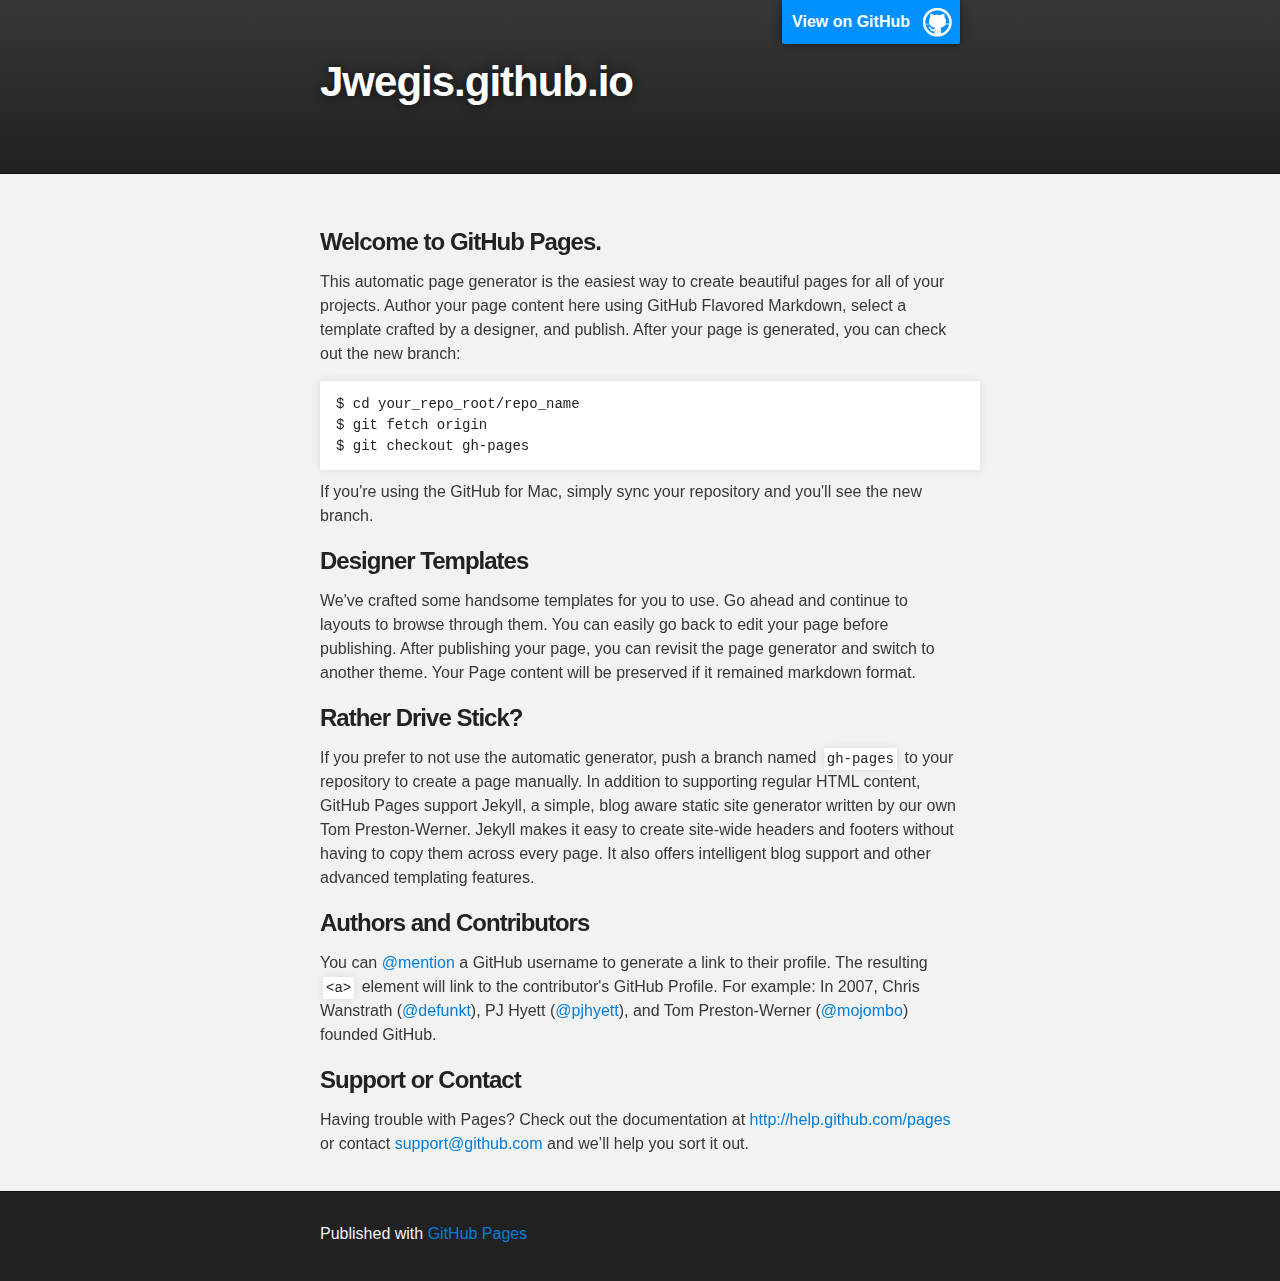
==== index.html @ a3d14d0a "Replace master branch with page content via GitHub" ====
<!DOCTYPE html>
<html>

  <head>
    <meta charset='utf-8' />
    <meta http-equiv="X-UA-Compatible" content="chrome=1" />
    <meta name="description" content="Jwegis.github.io : " />

    <link rel="stylesheet" type="text/css" media="screen" href="stylesheets/stylesheet.css">

    <title>Jwegis.github.io</title>
  </head>

  <body>

    <!-- HEADER -->
    <div id="header_wrap" class="outer">
        <header class="inner">
          <a id="forkme_banner" href="https://github.com/jwegis">View on GitHub</a>

          <h1 id="project_title">Jwegis.github.io</h1>
          <h2 id="project_tagline"></h2>

        </header>
    </div>

    <!-- MAIN CONTENT -->
    <div id="main_content_wrap" class="outer">
      <section id="main_content" class="inner">
        <h3>
<a name="welcome-to-github-pages" class="anchor" href="#welcome-to-github-pages"><span class="octicon octicon-link"></span></a>Welcome to GitHub Pages.</h3>

<p>This automatic page generator is the easiest way to create beautiful pages for all of your projects. Author your page content here using GitHub Flavored Markdown, select a template crafted by a designer, and publish. After your page is generated, you can check out the new branch:</p>

<pre><code>$ cd your_repo_root/repo_name
$ git fetch origin
$ git checkout gh-pages
</code></pre>

<p>If you're using the GitHub for Mac, simply sync your repository and you'll see the new branch.</p>

<h3>
<a name="designer-templates" class="anchor" href="#designer-templates"><span class="octicon octicon-link"></span></a>Designer Templates</h3>

<p>We've crafted some handsome templates for you to use. Go ahead and continue to layouts to browse through them. You can easily go back to edit your page before publishing. After publishing your page, you can revisit the page generator and switch to another theme. Your Page content will be preserved if it remained markdown format.</p>

<h3>
<a name="rather-drive-stick" class="anchor" href="#rather-drive-stick"><span class="octicon octicon-link"></span></a>Rather Drive Stick?</h3>

<p>If you prefer to not use the automatic generator, push a branch named <code>gh-pages</code> to your repository to create a page manually. In addition to supporting regular HTML content, GitHub Pages support Jekyll, a simple, blog aware static site generator written by our own Tom Preston-Werner. Jekyll makes it easy to create site-wide headers and footers without having to copy them across every page. It also offers intelligent blog support and other advanced templating features.</p>

<h3>
<a name="authors-and-contributors" class="anchor" href="#authors-and-contributors"><span class="octicon octicon-link"></span></a>Authors and Contributors</h3>

<p>You can <a href="https://github.com/blog/821" class="user-mention">@mention</a> a GitHub username to generate a link to their profile. The resulting <code>&lt;a&gt;</code> element will link to the contributor's GitHub Profile. For example: In 2007, Chris Wanstrath (<a href="https://github.com/defunkt" class="user-mention">@defunkt</a>), PJ Hyett (<a href="https://github.com/pjhyett" class="user-mention">@pjhyett</a>), and Tom Preston-Werner (<a href="https://github.com/mojombo" class="user-mention">@mojombo</a>) founded GitHub.</p>

<h3>
<a name="support-or-contact" class="anchor" href="#support-or-contact"><span class="octicon octicon-link"></span></a>Support or Contact</h3>

<p>Having trouble with Pages? Check out the documentation at <a href="http://help.github.com/pages">http://help.github.com/pages</a> or contact <a href="mailto:support@github.com">support@github.com</a> and we’ll help you sort it out.</p>
      </section>
    </div>

    <!-- FOOTER  -->
    <div id="footer_wrap" class="outer">
      <footer class="inner">
        <p>Published with <a href="http://pages.github.com">GitHub Pages</a></p>
      </footer>
    </div>

    

  </body>
</html>
---- stylesheets/stylesheet.css ----
/*******************************************************************************
Slate Theme for GitHub Pages
by Jason Costello, @jsncostello
*******************************************************************************/

@import url(pygment_trac.css);

/*******************************************************************************
MeyerWeb Reset
*******************************************************************************/

html, body, div, span, applet, object, iframe,
h1, h2, h3, h4, h5, h6, p, blockquote, pre,
a, abbr, acronym, address, big, cite, code,
del, dfn, em, img, ins, kbd, q, s, samp,
small, strike, strong, sub, sup, tt, var,
b, u, i, center,
dl, dt, dd, ol, ul, li,
fieldset, form, label, legend,
table, caption, tbody, tfoot, thead, tr, th, td,
article, aside, canvas, details, embed,
figure, figcaption, footer, header, hgroup,
menu, nav, output, ruby, section, summary,
time, mark, audio, video {
  margin: 0;
  padding: 0;
  border: 0;
  font: inherit;
  vertical-align: baseline;
}

/* HTML5 display-role reset for older browsers */
article, aside, details, figcaption, figure,
footer, header, hgroup, menu, nav, section {
  display: block;
}

ol, ul {
  list-style: none;
}

blockquote, q {
}

table {
  border-collapse: collapse;
  border-spacing: 0;
}

/*******************************************************************************
Theme Styles
*******************************************************************************/

body {
  box-sizing: border-box;
  color:#373737;
  background: #212121;
  font-size: 16px;
  font-family: 'Myriad Pro', Calibri, Helvetica, Arial, sans-serif;
  line-height: 1.5;
  -webkit-font-smoothing: antialiased;
}

h1, h2, h3, h4, h5, h6 {
  margin: 10px 0;
  font-weight: 700;
  color:#222222;
  font-family: 'Lucida Grande', 'Calibri', Helvetica, Arial, sans-serif;
  letter-spacing: -1px;
}

h1 {
  font-size: 36px;
  font-weight: 700;
}

h2 {
  padding-bottom: 10px;
  font-size: 32px;
  background: url('../images/bg_hr.png') repeat-x bottom;
}

h3 {
  font-size: 24px;
}

h4 {
  font-size: 21px;
}

h5 {
  font-size: 18px;
}

h6 {
  font-size: 16px;
}

p {
  margin: 10px 0 15px 0;
}

footer p {
  color: #f2f2f2;
}

a {
  text-decoration: none;
  color: #007edf;
  text-shadow: none;

  transition: color 0.5s ease;
  transition: text-shadow 0.5s ease;
  -webkit-transition: color 0.5s ease;
  -webkit-transition: text-shadow 0.5s ease;
  -moz-transition: color 0.5s ease;
  -moz-transition: text-shadow 0.5s ease;
  -o-transition: color 0.5s ease;
  -o-transition: text-shadow 0.5s ease;
  -ms-transition: color 0.5s ease;
  -ms-transition: text-shadow 0.5s ease;
}

#main_content a:hover {
  color: #0069ba;
  text-shadow: #0090ff 0px 0px 2px;
}

footer a:hover {
  color: #43adff;
  text-shadow: #0090ff 0px 0px 2px;
}

em {
  font-style: italic;
}

strong {
  font-weight: bold;
}

img {
  position: relative;
  margin: 0 auto;
  max-width: 739px;
  padding: 5px;
  margin: 10px 0 10px 0;
  border: 1px solid #ebebeb;

  box-shadow: 0 0 5px #ebebeb;
  -webkit-box-shadow: 0 0 5px #ebebeb;
  -moz-box-shadow: 0 0 5px #ebebeb;
  -o-box-shadow: 0 0 5px #ebebeb;
  -ms-box-shadow: 0 0 5px #ebebeb;
}

pre, code {
  width: 100%;
  color: #222;
  background-color: #fff;

  font-family: Monaco, "Bitstream Vera Sans Mono", "Lucida Console", Terminal, monospace;
  font-size: 14px;

  border-radius: 2px;
  -moz-border-radius: 2px;
  -webkit-border-radius: 2px;



}

pre {
  width: 100%;
  padding: 10px;
  box-shadow: 0 0 10px rgba(0,0,0,.1);
  overflow: auto;
}

code {
  padding: 3px;
  margin: 0 3px;
  box-shadow: 0 0 10px rgba(0,0,0,.1);
}

pre code {
  display: block;
  box-shadow: none;
}

blockquote {
  color: #666;
  margin-bottom: 20px;
  padding: 0 0 0 20px;
  border-left: 3px solid #bbb;
}

ul, ol, dl {
  margin-bottom: 15px
}

ul li {
  list-style: inside;
  padding-left: 20px;
}

ol li {
  list-style: decimal inside;
  padding-left: 20px;
}

dl dt {
  font-weight: bold;
}

dl dd {
  padding-left: 20px;
  font-style: italic;
}

dl p {
  padding-left: 20px;
  font-style: italic;
}

hr {
  height: 1px;
  margin-bottom: 5px;
  border: none;
  background: url('../images/bg_hr.png') repeat-x center;
}

table {
  border: 1px solid #373737;
  margin-bottom: 20px;
  text-align: left;
 }

th {
  font-family: 'Lucida Grande', 'Helvetica Neue', Helvetica, Arial, sans-serif;
  padding: 10px;
  background: #373737;
  color: #fff;
 }

td {
  padding: 10px;
  border: 1px solid #373737;
 }

form {
  background: #f2f2f2;
  padding: 20px;
}

img {
  width: 100%;
  max-width: 100%;
}

/*******************************************************************************
Full-Width Styles
*******************************************************************************/

.outer {
  width: 100%;
}

.inner {
  position: relative;
  max-width: 640px;
  padding: 20px 10px;
  margin: 0 auto;
}

#forkme_banner {
  display: block;
  position: absolute;
  top:0;
  right: 10px;
  z-index: 10;
  padding: 10px 50px 10px 10px;
  color: #fff;
  background: url('../images/blacktocat.png') #0090ff no-repeat 95% 50%;
  font-weight: 700;
  box-shadow: 0 0 10px rgba(0,0,0,.5);
  border-bottom-left-radius: 2px;
  border-bottom-right-radius: 2px;
}

#header_wrap {
  background: #212121;
  background: -moz-linear-gradient(top, #373737, #212121);
  background: -webkit-linear-gradient(top, #373737, #212121);
  background: -ms-linear-gradient(top, #373737, #212121);
  background: -o-linear-gradient(top, #373737, #212121);
  background: linear-gradient(top, #373737, #212121);
}

#header_wrap .inner {
  padding: 50px 10px 30px 10px;
}

#project_title {
  margin: 0;
  color: #fff;
  font-size: 42px;
  font-weight: 700;
  text-shadow: #111 0px 0px 10px;
}

#project_tagline {
  color: #fff;
  font-size: 24px;
  font-weight: 300;
  background: none;
  text-shadow: #111 0px 0px 10px;
}

#downloads {
  position: absolute;
  width: 210px;
  z-index: 10;
  bottom: -40px;
  right: 0;
  height: 70px;
  background: url('../images/icon_download.png') no-repeat 0% 90%;
}

.zip_download_link {
  display: block;
  float: right;
  width: 90px;
  height:70px;
  text-indent: -5000px;
  overflow: hidden;
  background: url(../images/sprite_download.png) no-repeat bottom left;
}

.tar_download_link {
  display: block;
  float: right;
  width: 90px;
  height:70px;
  text-indent: -5000px;
  overflow: hidden;
  background: url(../images/sprite_download.png) no-repeat bottom right;
  margin-left: 10px;
}

.zip_download_link:hover {
  background: url(../images/sprite_download.png) no-repeat top left;
}

.tar_download_link:hover {
  background: url(../images/sprite_download.png) no-repeat top right;
}

#main_content_wrap {
  background: #f2f2f2;
  border-top: 1px solid #111;
  border-bottom: 1px solid #111;
}

#main_content {
  padding-top: 40px;
}

#footer_wrap {
  background: #212121;
}



/*******************************************************************************
Small Device Styles
*******************************************************************************/

@media screen and (max-width: 480px) {
  body {
    font-size:14px;
  }

  #downloads {
    display: none;
  }

  .inner {
    min-width: 320px;
    max-width: 480px;
  }

  #project_title {
  font-size: 32px;
  }

  h1 {
    font-size: 28px;
  }

  h2 {
    font-size: 24px;
  }

  h3 {
    font-size: 21px;
  }

  h4 {
    font-size: 18px;
  }

  h5 {
    font-size: 14px;
  }

  h6 {
    font-size: 12px;
  }

  code, pre {
    min-width: 320px;
    max-width: 480px;
    font-size: 11px;
  }

}
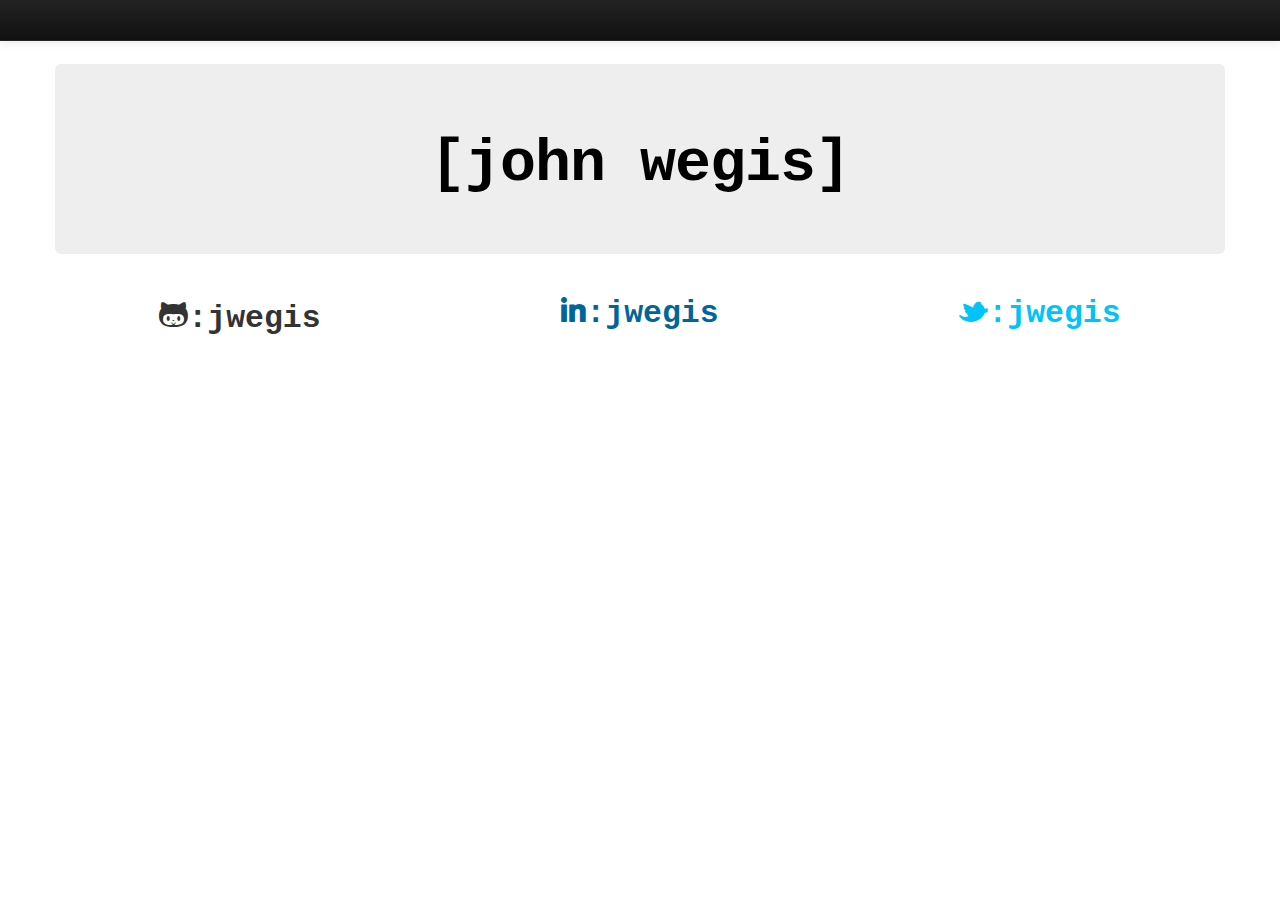
==== commit 3f7f3752: "Initial checkin." ====
--- a/index.html
+++ b/index.html
@@ -1,74 +1,68 @@
 <!DOCTYPE html>
-<html>
-
-  <head>
-    <meta charset='utf-8' />
-    <meta http-equiv="X-UA-Compatible" content="chrome=1" />
-    <meta name="description" content="Jwegis.github.io : " />
-
-    <link rel="stylesheet" type="text/css" media="screen" href="stylesheets/stylesheet.css">
-
-    <title>Jwegis.github.io</title>
-  </head>
-
-  <body>
-
-    <!-- HEADER -->
-    <div id="header_wrap" class="outer">
-        <header class="inner">
-          <a id="forkme_banner" href="https://github.com/jwegis">View on GitHub</a>
-
-          <h1 id="project_title">Jwegis.github.io</h1>
-          <h2 id="project_tagline"></h2>
-
-        </header>
-    </div>
-
-    <!-- MAIN CONTENT -->
-    <div id="main_content_wrap" class="outer">
-      <section id="main_content" class="inner">
-        <h3>
-<a name="welcome-to-github-pages" class="anchor" href="#welcome-to-github-pages"><span class="octicon octicon-link"></span></a>Welcome to GitHub Pages.</h3>
-
-<p>This automatic page generator is the easiest way to create beautiful pages for all of your projects. Author your page content here using GitHub Flavored Markdown, select a template crafted by a designer, and publish. After your page is generated, you can check out the new branch:</p>
-
-<pre><code>$ cd your_repo_root/repo_name
-$ git fetch origin
-$ git checkout gh-pages
-</code></pre>
-
-<p>If you're using the GitHub for Mac, simply sync your repository and you'll see the new branch.</p>
-
-<h3>
-<a name="designer-templates" class="anchor" href="#designer-templates"><span class="octicon octicon-link"></span></a>Designer Templates</h3>
-
-<p>We've crafted some handsome templates for you to use. Go ahead and continue to layouts to browse through them. You can easily go back to edit your page before publishing. After publishing your page, you can revisit the page generator and switch to another theme. Your Page content will be preserved if it remained markdown format.</p>
-
-<h3>
-<a name="rather-drive-stick" class="anchor" href="#rather-drive-stick"><span class="octicon octicon-link"></span></a>Rather Drive Stick?</h3>
-
-<p>If you prefer to not use the automatic generator, push a branch named <code>gh-pages</code> to your repository to create a page manually. In addition to supporting regular HTML content, GitHub Pages support Jekyll, a simple, blog aware static site generator written by our own Tom Preston-Werner. Jekyll makes it easy to create site-wide headers and footers without having to copy them across every page. It also offers intelligent blog support and other advanced templating features.</p>
-
-<h3>
-<a name="authors-and-contributors" class="anchor" href="#authors-and-contributors"><span class="octicon octicon-link"></span></a>Authors and Contributors</h3>
-
-<p>You can <a href="https://github.com/blog/821" class="user-mention">@mention</a> a GitHub username to generate a link to their profile. The resulting <code>&lt;a&gt;</code> element will link to the contributor's GitHub Profile. For example: In 2007, Chris Wanstrath (<a href="https://github.com/defunkt" class="user-mention">@defunkt</a>), PJ Hyett (<a href="https://github.com/pjhyett" class="user-mention">@pjhyett</a>), and Tom Preston-Werner (<a href="https://github.com/mojombo" class="user-mention">@mojombo</a>) founded GitHub.</p>
-
-<h3>
-<a name="support-or-contact" class="anchor" href="#support-or-contact"><span class="octicon octicon-link"></span></a>Support or Contact</h3>
-
-<p>Having trouble with Pages? Check out the documentation at <a href="http://help.github.com/pages">http://help.github.com/pages</a> or contact <a href="mailto:support@github.com">support@github.com</a> and we’ll help you sort it out.</p>
-      </section>
-    </div>
-
-    <!-- FOOTER  -->
-    <div id="footer_wrap" class="outer">
-      <footer class="inner">
-        <p>Published with <a href="http://pages.github.com">GitHub Pages</a></p>
-      </footer>
-    </div>
-
-    
-
-  </body>
+<!--[if lt IE 7]>      <html class="no-js lt-ie9 lt-ie8 lt-ie7"> <![endif]-->
+<!--[if IE 7]>         <html class="no-js lt-ie9 lt-ie8"> <![endif]-->
+<!--[if IE 8]>         <html class="no-js lt-ie9"> <![endif]-->
+<!--[if gt IE 8]><!--> <html class="no-js"> <!--<![endif]-->
+    <head>
+        <meta charset="utf-8">
+        <meta http-equiv="X-UA-Compatible" content="IE=edge,chrome=1">
+        <title>[john wegis]</title>
+        <meta name="description" content="wegis">
+        <meta name="viewport" content="width=device-width">
+        <link rel="stylesheet" href="css/bootstrap.min.css">
+        <link rel="stylesheet" href="css/bootstrap-responsive.min.css">
+        <link rel="stylesheet" href="css/font-awesome.css">
+        <!--[if IE 7]> <link rel="stylesheet" href="css/font-awesome-ie7.css"> <![endif]-->
+        <link rel="stylesheet" href="css/main.css">
+        <script src="js/modernizr-2.6.2-respond-1.1.0.min.js"></script>
+    </head>
+    <body>
+        <!--[if lt IE 7]>
+            <p class="chromeframe">You are using an <strong>outdated</strong> browser.
+               Please <a href="http://browsehappy.com/">upgrade your browser</a> or
+               <a href="http://www.google.com/chromeframe/?redirect=true">activate Google Chrome Frame</a>
+               to improve your experience.
+            </p>
+        <![endif]-->
+        <div class="navbar navbar-inverse navbar-fixed-top">
+            <div class="navbar-inner">
+            </div>
+        </div>
+        <div class="container" style="height: 50%;">
+            <div id="hero" class="hero-unit">
+               <h1><a href="/">[john wegis]</a></h1>
+            </div>
+            <div class="row">
+                <div class="span4" style="text-align: center;">
+                    <h2>
+                        <a href="https://github.com/jwegis" style="color: #333333;">
+                            <i class="icon-github" style="margin-top: 5px;"></i>:jwegis
+                       </a>
+                    </h2>
+                </div>
+                <div class="span4" style="text-align: center;">
+                    <h2>
+                        <a href="https://www.linkedin.com/in/jwegis" style="color: #006699;"><i class="icon-linkedin"></i>:jwegis</a>
+                    </h2>
+                </div>
+                <div class="span4" style="text-align: center;">
+                    <h2>
+                        <a href="https://twitter.com/jwegis" style="color: #00C3F8;"><i class="icon-twitter"></i>:jwegis</a>
+                    </h2>
+                </div>
+            </div>
+            <footer>
+            </footer>
+        </div>
+        <script src="//ajax.googleapis.com/ajax/libs/jquery/1.8.3/jquery.min.js"></script>
+        <script>window.jQuery || document.write('<script src="js/jquery-1.8.3.min.js"><\/script>')</script>
+        <script src="js/bootstrap.min.js"></script>
+        <script src="js/main.js"></script>
+        <script>
+            var _gaq=[['_setAccount','UA-322470-23'],['_trackPageview']];
+            (function(d,t){var g=d.createElement(t),s=d.getElementsByTagName(t)[0];
+            g.src=('https:'==location.protocol?'//ssl':'//www')+'.google-analytics.com/ga.js';
+            s.parentNode.insertBefore(g,s)}(document,'script'));
+        </script>
+    </body>
 </html>
--- a/css/main.css
+++ b/css/main.css
@@ -0,0 +1,16 @@
+a:link, a:visited, a:hover, a:active
+{
+    color: black;
+    text-decoration: none;
+}
+
+body
+{
+    font-family: "Courier New", Courier, monospace;
+    padding: 5% 0 5% 0;
+}
+
+#hero
+{
+    text-align: center;
+}
